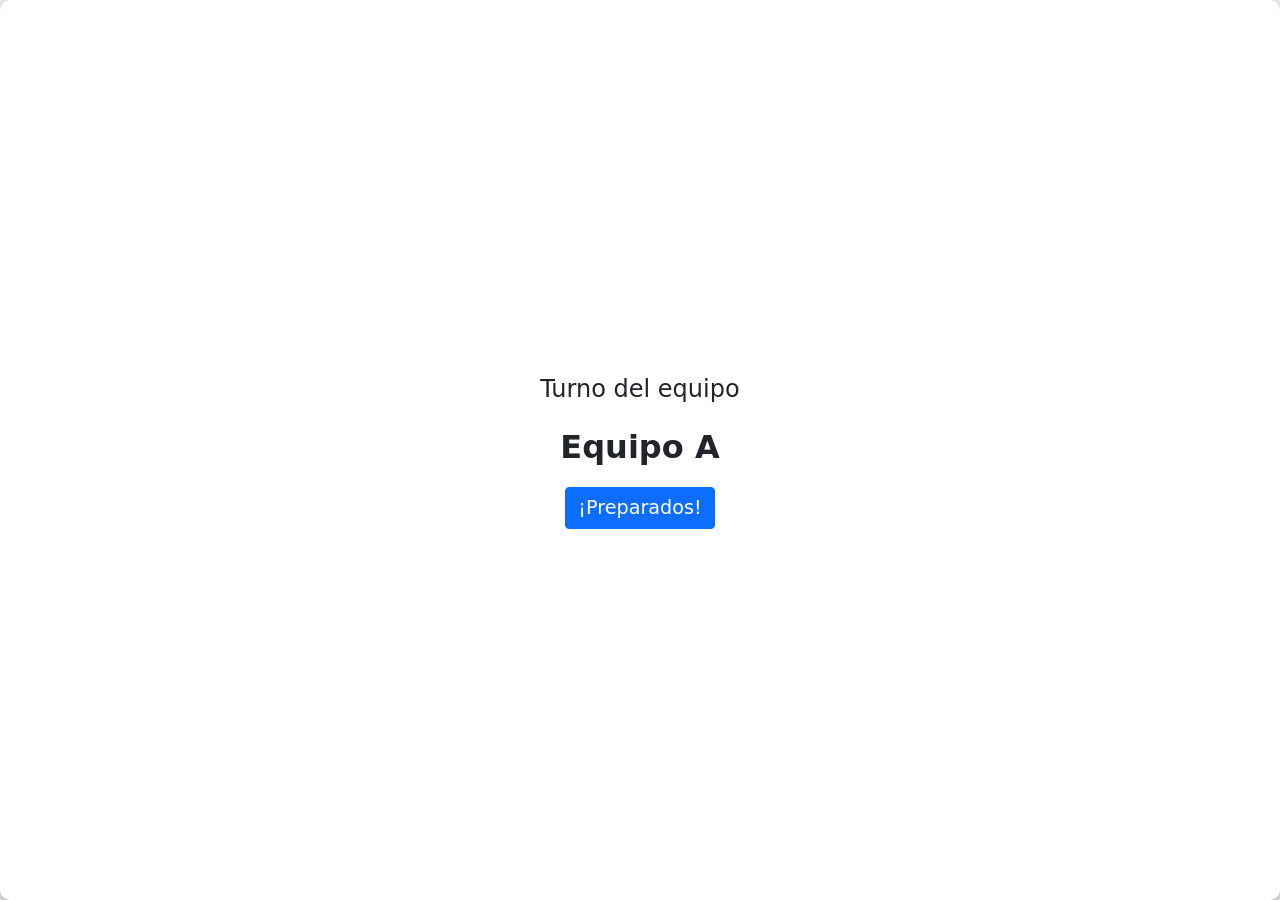
==== quiz.html @ d256eab7 "Add quiz game logic" ====
<!doctype html>
<html lang="es">
  <head>
    <meta charset="utf-8" />
    <meta name="viewport" content="width=device-width, initial-scale=1.0" />

    <title>Idus de Marzo · Cuestionario</title>

    <link href="css/bootstrap.min.css" rel="stylesheet" />
    <link href="css/quiz/styles.css" rel="stylesheet" />
  </head>

  <body>
    <header class="d-none">
      <h1>Cuestionario de los Idus de Marzo</h1>
    </header>

    <article id="get-ready" class="get-ready">
      <section>
        <p id="team-turn-text" class="team-turn-text">Turno del equipo</p>

        <p id="team-name" class="team-name">Nombre del equipo</p>

        <button id="team-ready-btn" class="btn btn-primary team-ready-btn">
          ¡Preparados!
        </button>
      </section>
    </article>

    <article id="quiz" class="quiz d-none">
      <section class="category">
        <p id="category">Categoría</p>
      </section>

      <section class="question">
        <p id="question">¿Aquí va una pregunta?</p>
      </section>

      <section id="answers" class="answers">
        <button id="option-a" class="btn btn-primary">Opción A</button>

        <button id="option-b" class="btn btn-secondary">Opción B</button>

        <button id="option-c" class="btn btn-success">Opción C</button>

        <button id="option-d" class="btn btn-danger">Opción D</button>
      </section>
    </article>

    <article id="check-answer" class="check-answer d-none">
      <section>
        <p id="answer-correctness" class="answer-correctness">
          <span>Incorrecto</span>
        </p>

        <p>
          La respuesta correcta es:
          <span id="correct-answer" class="correct-answer"> respuesta </span>
        </p>

        <button id="pass-turn-btn" class="btn btn-primary pass-turn-btn">
          Pasa el Turno
        </button>
      </section>
    </article>

    <script src="js/bootstrap.min.js"></script>

    <script src="js/quiz/game-engine.js"></script>
    <script src="js/quiz/ui.js"></script>
    <script src="js/quiz/state-machine.js"></script>
    <script src="js/quiz/machine-states.js"></script>
    <script src="js/quiz/game-controller.js"></script>
    <script src="js/quiz/main.js"></script>
  </body>
</html>
---- css/quiz/styles.css ----
:root {
  --team-primary: #f8f9fa;
  --team-secondary: #c9c9c9;
}

html,
body {
  margin: 0;
  padding: 0;
  width: 100vw;
  height: 100vh;
  box-sizing: border-box;
}

.progress-container {
  height: 0vh;
}

.quiz {
  display: flex;
  flex-direction: column;
  width: 100vw;
  height: 100vh;
}

.category {
  width: 100vw;
  min-height: 10vh;
  max-height: 10vh;
  display: flex;
  align-items: center;
  justify-content: center;
  background-color: #f8f9fa;
  font-size: 1.5rem;
  text-align: center;
}

.question {
  width: 100vw;
  min-height: 50vh;
  max-height: 50vh;
  display: flex;
  align-items: center;
  justify-content: center;
  background-color: #e9ecef;
  font-size: 1.25rem;
  text-align: center;
}

.answers {
  width: 100vw;
  min-height: 40vh;
  max-height: 40vh;
  display: grid;
  grid-template-columns: 1fr 1fr;
  grid-template-rows: 1fr 1fr;
  gap: 10px;
  padding: 10px;
  box-sizing: border-box;
}

.answers button {
  width: 100%;
  height: 100%;
  font-size: 1.1rem;
}

.get-ready {
  position: fixed;
  top: 0;
  left: 0;
  width: 100vw;
  height: 100vh;
  display: flex;
  align-items: center;
  justify-content: center;
  z-index: 9999;
  background-color: #ffffff;
  text-align: center;
  border-radius: 10px;
  box-shadow: 0 4px 20px rgba(0, 0, 0, 0.5);
}

.team-turn-text {
  font-size: 1.5rem;
}

.team-name {
  font-size: 2rem;
  font-weight: bold;
}

.team-ready-btn {
  font-size: 1.2rem;
}

.check-answer {
  position: fixed;
  top: 0;
  left: 0;
  width: 100vw;
  height: 100vh;
  display: flex;
  align-items: center;
  justify-content: center;
  z-index: 9998;
  background-color: #ffffff;
  text-align: center;
  border-radius: 10px;
  box-shadow: 0 4px 20px rgba(0, 0, 0, 0.5);
}

.answer-correctness {
  font-size: 1.5rem;
}

.correct-answer {
  font-size: 2rem;
  font-weight: bold;
}

.pass-turn-btn {
  font-size: 1.2rem;
}
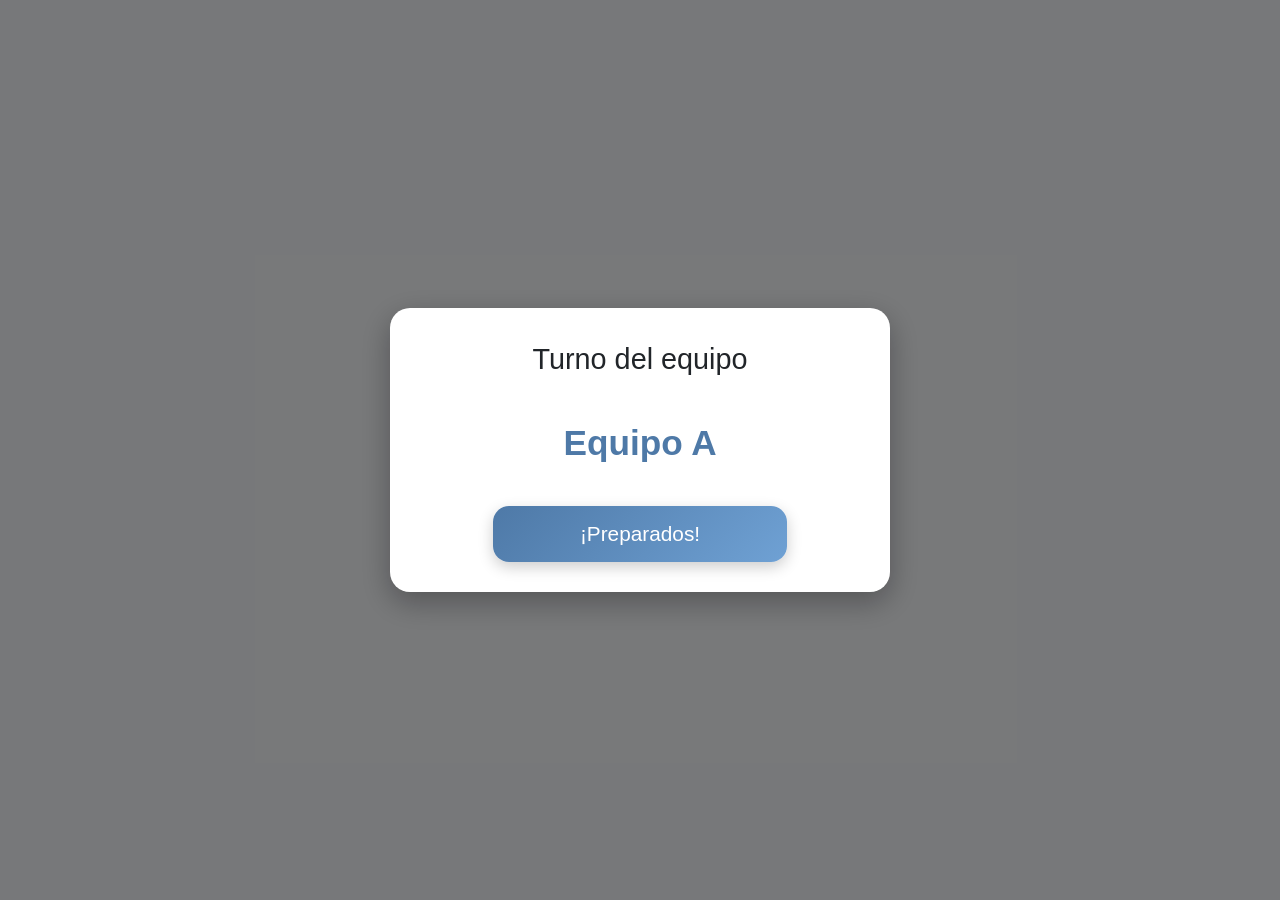
==== commit 013cd29e: "Improve CSS" ====
--- a/quiz.html
+++ b/quiz.html
@@ -27,7 +27,7 @@
       </section>
     </article>
 
-    <article id="quiz" class="quiz d-none">
+    <article id="quiz" class="quiz">
       <section class="category">
         <p id="category">Categoría</p>
       </section>
@@ -47,7 +47,7 @@
       </section>
     </article>
 
-    <article id="check-answer" class="check-answer d-none">
+    <article id="check-answer" class="check-answer">
       <section>
         <p id="answer-correctness" class="answer-correctness">
           <span>Incorrecto</span>
--- a/css/quiz/styles.css
+++ b/css/quiz/styles.css
@@ -1,6 +1,15 @@
 :root {
-  --team-primary: #f8f9fa;
-  --team-secondary: #c9c9c9;
+  --btn-gradient-1: linear-gradient(135deg, #4e79a7, #6fa1d4);
+  --btn-gradient-2: linear-gradient(135deg, #f28e2b, #f5b75c);
+  --btn-gradient-3: linear-gradient(135deg, #e15759, #f28c8e);
+  --btn-gradient-4: linear-gradient(135deg, #76b7b2, #98d8d3);
+  --btn-text-color: #ffffff;
+  --btn-border-radius: 16px;
+  --btn-font-size: 1.3rem;
+  --card-bg: #ffffff;
+  --card-radius: 20px;
+  --card-shadow: 0 10px 30px rgba(0, 0, 0, 0.3);
+  --team-color: #4e79a7;
 }
 
 html,
@@ -9,11 +18,26 @@
   padding: 0;
   width: 100vw;
   height: 100vh;
+  font-family: "Segoe UI", Roboto, sans-serif;
+  background-color: #f0f2f5;
   box-sizing: border-box;
 }
 
-.progress-container {
-  height: 0vh;
+article {
+  opacity: 0;
+  transform: scale(0.95);
+  transition:
+    opacity 0.4s ease,
+    transform 0.4s ease;
+  display: none;
+}
+
+article.active {
+  display: flex;
+  opacity: 1;
+  transform: scale(1);
+  justify-content: center;
+  align-items: center;
 }
 
 .quiz {
@@ -43,7 +67,7 @@
   align-items: center;
   justify-content: center;
   background-color: #e9ecef;
-  font-size: 1.25rem;
+  font-size: 2.6rem;
   text-align: center;
 }
 
@@ -54,71 +78,143 @@
   display: grid;
   grid-template-columns: 1fr 1fr;
   grid-template-rows: 1fr 1fr;
-  gap: 10px;
-  padding: 10px;
+  gap: 15px;
+  padding: 15px;
   box-sizing: border-box;
 }
 
 .answers button {
   width: 100%;
   height: 100%;
-  font-size: 1.1rem;
-}
-
-.get-ready {
-  position: fixed;
-  top: 0;
-  left: 0;
-  width: 100vw;
-  height: 100vh;
-  display: flex;
-  align-items: center;
-  justify-content: center;
-  z-index: 9999;
-  background-color: #ffffff;
-  text-align: center;
-  border-radius: 10px;
-  box-shadow: 0 4px 20px rgba(0, 0, 0, 0.5);
-}
-
-.team-turn-text {
-  font-size: 1.5rem;
-}
-
-.team-name {
-  font-size: 2rem;
-  font-weight: bold;
-}
-
-.team-ready-btn {
-  font-size: 1.2rem;
-}
-
+  font-size: var(--btn-font-size);
+  border-radius: var(--btn-border-radius);
+  color: var(--btn-text-color);
+  border: none;
+  transition:
+    transform 0.1s,
+    filter 0.2s;
+  box-shadow: 0 5px 15px rgba(0, 0, 0, 0.2);
+}
+
+#option-a {
+  background: var(--btn-gradient-1);
+}
+#option-b {
+  background: var(--btn-gradient-2);
+}
+#option-c {
+  background: var(--btn-gradient-3);
+}
+#option-d {
+  background: var(--btn-gradient-4);
+}
+
+.answers button:hover {
+  filter: brightness(1.1);
+  cursor: pointer;
+}
+
+.answers button:active {
+  transform: scale(0.97);
+  filter: brightness(0.95);
+}
+
+.get-ready,
 .check-answer {
   position: fixed;
   top: 0;
   left: 0;
   width: 100vw;
   height: 100vh;
-  display: flex;
-  align-items: center;
-  justify-content: center;
-  z-index: 9998;
-  background-color: #ffffff;
-  text-align: center;
-  border-radius: 10px;
-  box-shadow: 0 4px 20px rgba(0, 0, 0, 0.5);
-}
-
-.answer-correctness {
-  font-size: 1.5rem;
-}
-
-.correct-answer {
-  font-size: 2rem;
-  font-weight: bold;
-}
-
+  background-color: rgba(0, 0, 0, 0.5);
+  z-index: 999;
+  padding: 20px;
+  box-sizing: border-box;
+}
+
+.get-ready > section,
+.check-answer > section {
+  background-color: var(--card-bg);
+  padding: 30px 40px;
+  border-radius: var(--card-radius);
+  box-shadow: var(--card-shadow);
+  max-width: 500px;
+  width: 100%;
+  display: flex;
+  flex-direction: column;
+  align-items: center;
+  gap: 20px;
+  animation: fadeIn 0.5s ease forwards;
+}
+
+@keyframes fadeIn {
+  from {
+    opacity: 0;
+    transform: scale(0.95);
+  }
+  to {
+    opacity: 1;
+    transform: scale(1);
+  }
+}
+
+.team-turn-text {
+  font-size: 1.8rem;
+  font-weight: 500;
+}
+
+.team-name {
+  font-size: 2.2rem;
+  font-weight: 700;
+  color: var(--team-color);
+}
+
+.team-ready-btn,
 .pass-turn-btn {
-  font-size: 1.2rem;
-}
+  background: var(--btn-gradient-1);
+  color: var(--btn-text-color);
+  border-radius: var(--btn-border-radius);
+  font-size: var(--btn-font-size);
+  padding: 0.8rem 2rem;
+  width: 70%;
+  transition:
+    transform 0.1s,
+    filter 0.2s;
+  border: none;
+  box-shadow: 0 5px 15px rgba(0, 0, 0, 0.2);
+}
+
+.team-ready-btn:hover,
+.pass-turn-btn:hover {
+  filter: brightness(1.1);
+  cursor: pointer;
+}
+
+.team-ready-btn:active,
+.pass-turn-btn:active {
+  transform: scale(0.97);
+  filter: brightness(0.95);
+}
+
+.check-answer .answer-correctness {
+  font-size: 3rem;
+  font-weight: 700;
+  margin-bottom: 10px;
+}
+
+.answer-correct {
+  color: #28a745;
+}
+
+.answer-wrong {
+  color: #dc3545;
+}
+
+.check-answer p {
+  font-size: 1.4rem;
+}
+
+.check-answer .correct-answer {
+  font-weight: 700;
+  color: inherit;
+}
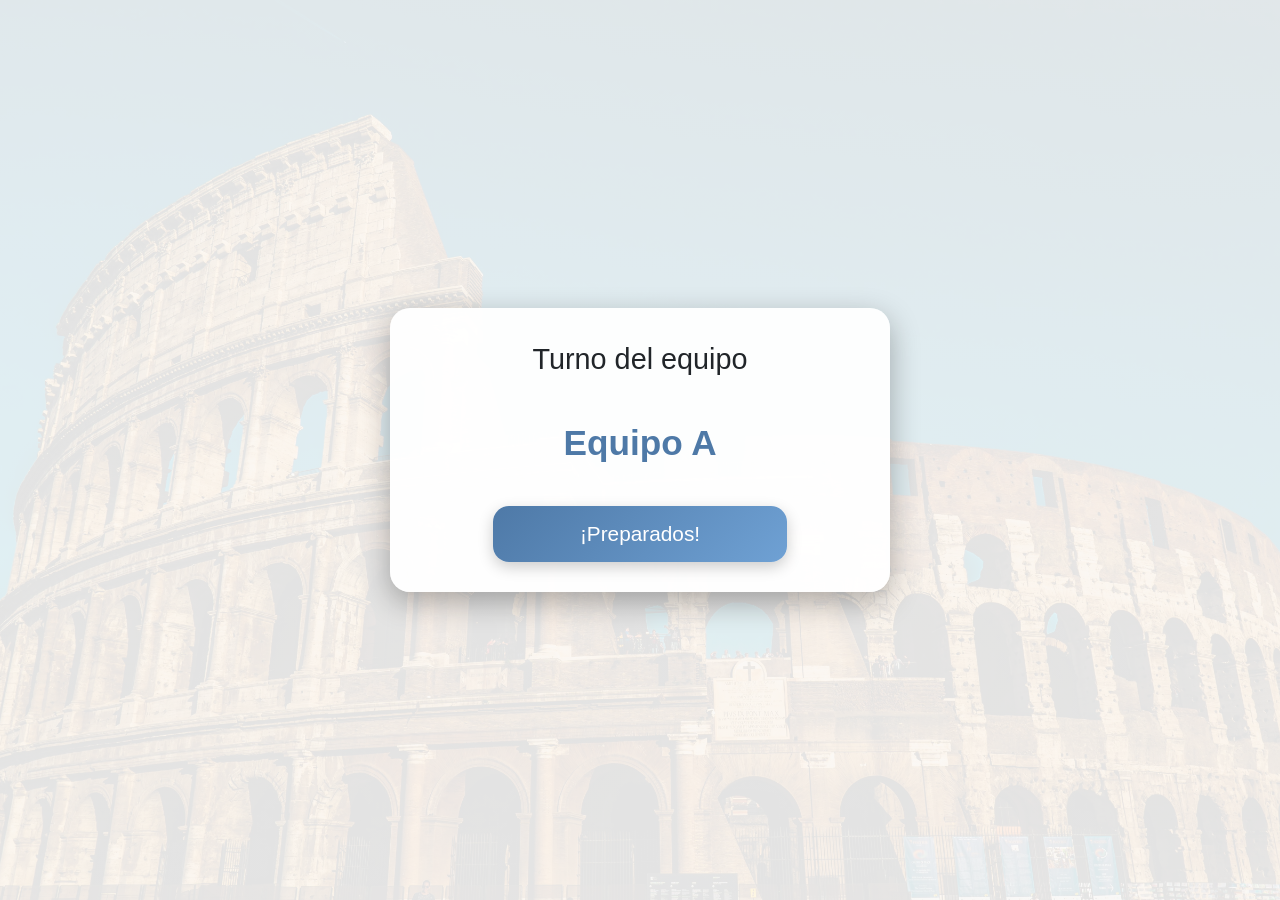
==== commit 9294f226: "Fix everythin and let's go" ====
--- a/quiz.html
+++ b/quiz.html
@@ -6,8 +6,8 @@
 
     <title>Idus de Marzo · Cuestionario</title>
 
-    <link href="css/bootstrap.min.css" rel="stylesheet" />
-    <link href="css/quiz/styles.css" rel="stylesheet" />
+    <link href="/css/bootstrap.min.css" rel="stylesheet" />
+    <link href="/css/styles.css" rel="stylesheet" />
   </head>
 
   <body>
@@ -64,13 +64,13 @@
       </section>
     </article>
 
-    <script src="js/bootstrap.min.js"></script>
+    <script src="/js/bootstrap.min.js"></script>
 
-    <script src="js/quiz/game-engine.js"></script>
-    <script src="js/quiz/ui.js"></script>
-    <script src="js/quiz/state-machine.js"></script>
-    <script src="js/quiz/machine-states.js"></script>
-    <script src="js/quiz/game-controller.js"></script>
-    <script src="js/quiz/main.js"></script>
+    <script src="/js/game-engine.js"></script>
+    <script src="/js/ui.js"></script>
+    <script src="/js/state-machine.js"></script>
+    <script src="/js/machine-states.js"></script>
+    <script src="/js/game-controller.js"></script>
+    <script src="/js/quiz.js"></script>
   </body>
 </html>
--- a/css/styles.css
+++ b/css/styles.css
@@ -0,0 +1,321 @@
+:root {
+  --btn-gradient-1: linear-gradient(135deg, #4e79a7, #6fa1d4);
+  --btn-gradient-2: linear-gradient(135deg, #f28e2b, #f5b75c);
+  --btn-gradient-3: linear-gradient(135deg, #e15759, #f28c8e);
+  --btn-gradient-4: linear-gradient(135deg, #76b7b2, #98d8d3);
+  --btn-text-color: #ffffff;
+  --btn-border-radius: 16px;
+  --btn-font-size: 1.3rem;
+  --card-bg: rgba(255, 255, 255, 0.95);
+  --card-radius: 20px;
+  --card-shadow: 0 10px 30px rgba(0, 0, 0, 0.3);
+  --team-color: #4e79a7;
+  --background-color: #f0f2f5;
+  --text-color: #333333;
+}
+
+html,
+body {
+  margin: 0;
+  padding: 0;
+  width: 100vw;
+  height: 100vh;
+  font-family: "Segoe UI", Roboto, sans-serif;
+  background-color: var(--background-color);
+  box-sizing: border-box;
+}
+
+article {
+  opacity: 0;
+  transform: scale(0.95);
+  transition:
+    opacity 0.4s ease,
+    transform 0.4s ease;
+  display: none;
+  pointer-events: none;
+}
+
+article.active {
+  display: flex;
+  opacity: 1;
+  transform: scale(1);
+  justify-content: center;
+  align-items: center;
+  pointer-events: auto;
+}
+
+.quiz {
+  display: flex;
+  flex-direction: column;
+  width: 100vw;
+  height: 100vh;
+}
+
+.category {
+  width: 100vw;
+  min-height: 10vh;
+  max-height: 10vh;
+  display: flex;
+  align-items: center;
+  justify-content: center;
+  background-color: #f8f9fa;
+  font-size: 1.5rem;
+  text-align: center;
+}
+
+.question {
+  width: 100vw;
+  min-height: 50vh;
+  max-height: 50vh;
+  display: flex;
+  align-items: center;
+  justify-content: center;
+  background-color: #e9ecef;
+  font-size: 2.6rem;
+  text-align: center;
+  position: relative;
+  overflow: hidden;
+}
+
+.question::before {
+  content: "";
+  position: absolute;
+  inset: 0;
+  background: url("/images/pexels-chaitaastic-1797161.jpg") center/cover
+    no-repeat;
+  opacity: 0.08;
+  z-index: 0;
+}
+
+.question p {
+  position: relative;
+  z-index: 1;
+}
+
+.answers {
+  width: 100vw;
+  min-height: 40vh;
+  max-height: 40vh;
+  display: grid;
+  grid-template-columns: 1fr 1fr;
+  grid-template-rows: 1fr 1fr;
+  gap: 15px;
+  padding: 15px;
+  box-sizing: border-box;
+}
+
+.answers button {
+  width: 100%;
+  height: 100%;
+  font-size: var(--btn-font-size);
+  border-radius: var(--btn-border-radius);
+  color: var(--btn-text-color);
+  border: none;
+  transition:
+    transform 0.1s,
+    filter 0.2s;
+  box-shadow: 0 5px 15px rgba(0, 0, 0, 0.2);
+  cursor: pointer;
+}
+
+#option-a {
+  background: var(--btn-gradient-1);
+}
+#option-b {
+  background: var(--btn-gradient-2);
+}
+#option-c {
+  background: var(--btn-gradient-3);
+}
+#option-d {
+  background: var(--btn-gradient-4);
+}
+
+.answers button:hover {
+  filter: brightness(1.1);
+}
+.answers button:active {
+  transform: scale(0.97);
+  filter: brightness(0.95);
+}
+
+.get-ready,
+.check-answer {
+  position: fixed;
+  top: 0;
+  left: 0;
+  width: 100vw;
+  height: 100vh;
+  display: flex;
+  justify-content: center;
+  align-items: center;
+  z-index: 999;
+  padding: 20px;
+  box-sizing: border-box;
+}
+
+.get-ready {
+  background:
+    linear-gradient(rgba(255, 255, 255, 0.88), rgba(255, 255, 255, 0.88)),
+    url("/images/pexels-chaitaastic-1797161.jpg");
+  background-size: cover;
+  background-position: center;
+  background-repeat: no-repeat;
+}
+
+.get-ready > section,
+.check-answer > section {
+  background-color: var(--card-bg);
+  padding: 30px 40px;
+  border-radius: var(--card-radius);
+  box-shadow: var(--card-shadow);
+  max-width: 500px;
+  width: 100%;
+  display: flex;
+  flex-direction: column;
+  align-items: center;
+  gap: 20px;
+  animation: fadeIn 0.5s ease forwards;
+}
+
+@keyframes fadeIn {
+  from {
+    opacity: 0;
+    transform: scale(0.95);
+  }
+  to {
+    opacity: 1;
+    transform: scale(1);
+  }
+}
+
+.team-turn-text {
+  font-size: 1.8rem;
+  font-weight: 500;
+}
+
+.team-name {
+  font-size: 2.2rem;
+  font-weight: 700;
+  color: var(--team-color);
+}
+
+.team-ready-btn,
+.pass-turn-btn {
+  background: var(--btn-gradient-1);
+  color: var(--btn-text-color);
+  border-radius: var(--btn-border-radius);
+  font-size: var(--btn-font-size);
+  padding: 0.8rem 2rem;
+  width: 70%;
+  transition:
+    transform 0.1s,
+    filter 0.2s;
+  border: none;
+  box-shadow: 0 5px 15px rgba(0, 0, 0, 0.2);
+}
+
+.team-ready-btn:hover,
+.pass-turn-btn:hover {
+  filter: brightness(1.1);
+}
+.team-ready-btn:active,
+.pass-turn-btn:active {
+  transform: scale(0.97);
+  filter: brightness(0.95);
+}
+
+.check-answer .answer-correctness {
+  font-size: 3rem;
+  font-weight: 700;
+  margin-bottom: 10px;
+}
+
+.answer-correct {
+  color: #28a745;
+}
+.answer-wrong {
+  color: #dc3545;
+}
+
+.check-answer p {
+  font-size: 1.4rem;
+}
+.check-answer .correct-answer {
+  font-weight: 700;
+  color: inherit;
+}
+
+.results-container {
+  height: 100vh;
+  display: flex;
+  flex-direction: column;
+  align-items: center;
+  justify-content: center;
+  gap: 30px;
+}
+
+#results {
+  display: flex;
+  flex-direction: column;
+  gap: 15px;
+  width: 400px;
+}
+
+.result-card {
+  display: flex;
+  justify-content: space-between;
+  align-items: center;
+
+  padding: 20px 30px; /* a bit more horizontal padding */
+  border-radius: 12px;
+  background: white;
+  box-shadow: 0 5px 15px rgba(0, 0, 0, 0.2);
+
+  font-size: 1.5rem;
+}
+
+.result-card span {
+  display: inline-block;
+}
+
+.position {
+  font-weight: bold;
+  width: 40px;
+  text-align: center;
+}
+
+.team {
+  flex: 1;
+  text-align: left;
+  margin-right: 20px;
+  font-weight: 600;
+}
+
+.score {
+  font-weight: bold;
+  text-align: right;
+  width: 60px;
+}
+
+#restart-btn {
+  font-size: 1.4rem;
+  padding: 10px 30px;
+  border-radius: 12px;
+  border: none;
+  background: var(--btn-gradient-1);
+  color: white;
+  cursor: pointer;
+}
+
+/* FONDO TENUE RESULTADOS */
+body.results::before {
+  content: "";
+  position: fixed;
+  inset: 0;
+  background: url("/images/pexels-chaitaastic-1797161.jpg") center/cover
+    no-repeat;
+  opacity: 0.07;
+  filter: blur(2px);
+  z-index: -1;
+}
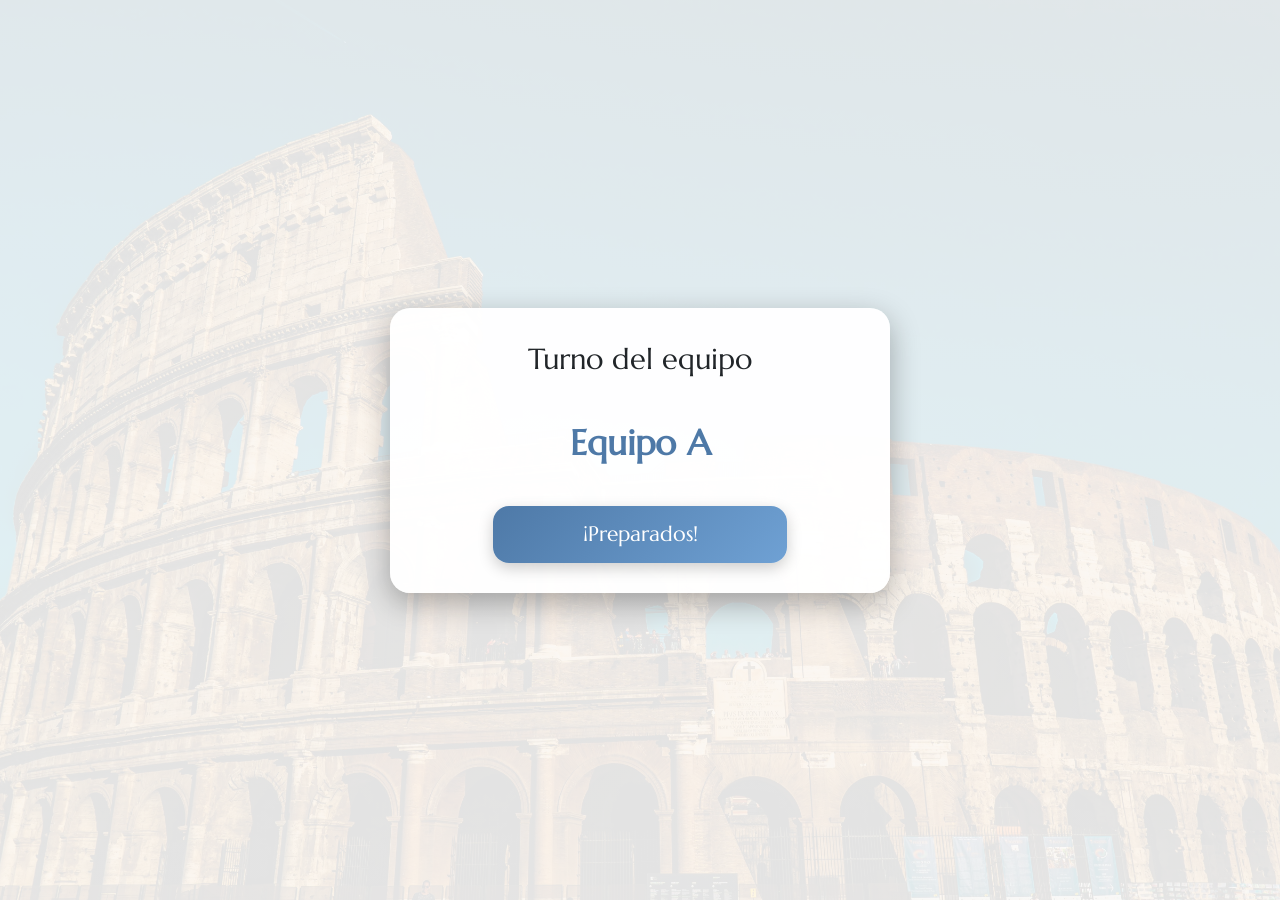
==== commit 3ab49c4a: "Change fonts" ====
--- a/quiz.html
+++ b/quiz.html
@@ -3,9 +3,12 @@
   <head>
     <meta charset="utf-8" />
     <meta name="viewport" content="width=device-width, initial-scale=1.0" />
-
     <title>Idus de Marzo · Cuestionario</title>
-
+    <link rel="icon" type="image/png" href="/favicon.png" />
+    <link
+      href="https://fonts.googleapis.com/css2?family=Marcellus&family=Marcellus+SC&display=swap"
+      rel="stylesheet"
+    />
     <link href="/css/bootstrap.min.css" rel="stylesheet" />
     <link href="/css/styles.css" rel="stylesheet" />
   </head>
@@ -28,28 +31,28 @@
     </article>
 
     <article id="quiz" class="quiz">
-      <section class="category">
-        <p id="category">Categoría</p>
+      <section class="category all-caps">
+        <p id="category" class="m-1">Categoría</p>
       </section>
 
       <section class="question">
-        <p id="question">¿Aquí va una pregunta?</p>
+        <p id="question" class="col-8">¿Aquí va una pregunta?</p>
       </section>
 
       <section id="answers" class="answers">
-        <button id="option-a" class="btn btn-primary">Opción A</button>
+        <button id="option-a" class="btn btn-primary col-10">Opción A</button>
 
-        <button id="option-b" class="btn btn-secondary">Opción B</button>
+        <button id="option-b" class="btn btn-secondary col-10">Opción B</button>
 
-        <button id="option-c" class="btn btn-success">Opción C</button>
+        <button id="option-c" class="btn btn-success col-10">Opción C</button>
 
-        <button id="option-d" class="btn btn-danger">Opción D</button>
+        <button id="option-d" class="btn btn-danger col-10">Opción D</button>
       </section>
     </article>
 
     <article id="check-answer" class="check-answer">
       <section>
-        <p id="answer-correctness" class="answer-correctness">
+        <p id="answer-correctness" class="answer-correctness all-caps">
           <span>Incorrecto</span>
         </p>
 
--- a/css/styles.css
+++ b/css/styles.css
@@ -6,6 +6,7 @@
   --btn-text-color: #ffffff;
   --btn-border-radius: 16px;
   --btn-font-size: 1.3rem;
+  --btn-aswers-font-size: 2.2rem;
   --card-bg: rgba(255, 255, 255, 0.95);
   --card-radius: 20px;
   --card-shadow: 0 10px 30px rgba(0, 0, 0, 0.3);
@@ -14,13 +15,17 @@
   --text-color: #333333;
 }
 
+.all-caps {
+  font-family: "Marcellus SC", "Segoe UI", Roboto, sans-serif;
+}
+
 html,
 body {
   margin: 0;
   padding: 0;
   width: 100vw;
   height: 100vh;
-  font-family: "Segoe UI", Roboto, sans-serif;
+  font-family: "Marcellus", "Segoe UI", Roboto, sans-serif;
   background-color: var(--background-color);
   box-sizing: border-box;
 }
@@ -58,7 +63,7 @@
   display: flex;
   align-items: center;
   justify-content: center;
-  background-color: #f8f9fa;
+  background-color: var(--background-color);
   font-size: 1.5rem;
   text-align: center;
 }
@@ -107,7 +112,7 @@
 .answers button {
   width: 100%;
   height: 100%;
-  font-size: var(--btn-font-size);
+  font-size: var(--btn-aswers-font-size);
   border-radius: var(--btn-border-radius);
   color: var(--btn-text-color);
   border: none;
@@ -239,7 +244,7 @@
 }
 
 .check-answer p {
-  font-size: 1.4rem;
+  font-size: 1rem;
 }
 .check-answer .correct-answer {
   font-weight: 700;
@@ -253,6 +258,12 @@
   align-items: center;
   justify-content: center;
   gap: 30px;
+  background:
+    linear-gradient(rgba(255, 255, 255, 0.88), rgba(255, 255, 255, 0.88)),
+    url("/images/andrew-mol-rBInsYgAEMw-unsplash.jpg");
+  background-size: cover;
+  background-position: center;
+  background-repeat: no-repeat;
 }
 
 #results {
@@ -288,6 +299,7 @@
 .team {
   flex: 1;
   text-align: left;
+  margin-left: 20px;
   margin-right: 20px;
   font-weight: 600;
 }
@@ -307,15 +319,3 @@
   color: white;
   cursor: pointer;
 }
-
-/* FONDO TENUE RESULTADOS */
-body.results::before {
-  content: "";
-  position: fixed;
-  inset: 0;
-  background: url("/images/pexels-chaitaastic-1797161.jpg") center/cover
-    no-repeat;
-  opacity: 0.07;
-  filter: blur(2px);
-  z-index: -1;
-}
